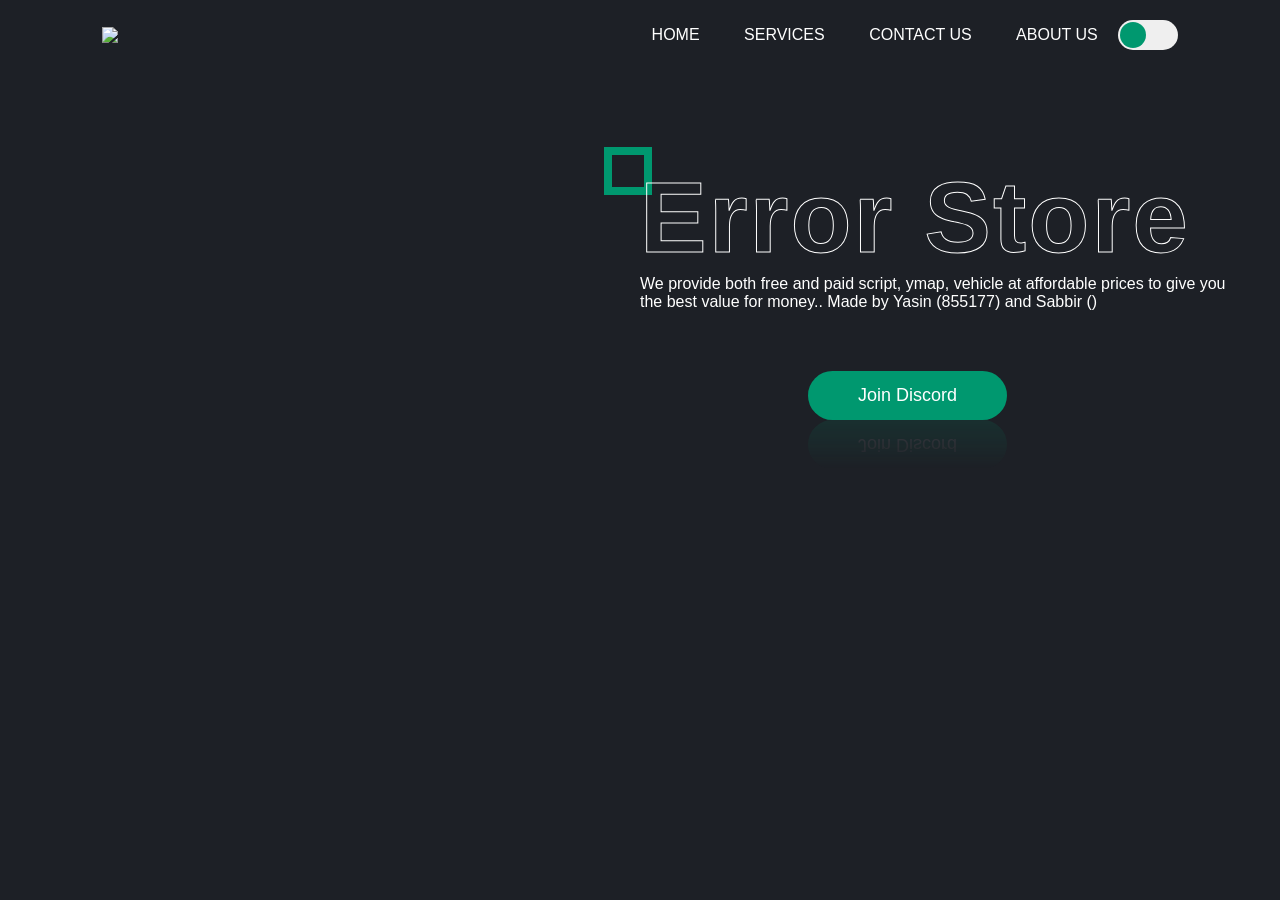
==== index.html @ dad0078c "Add files via upload" ====
<!DOCTYPE html>
<html>
  <head>
    <meta name="viewport" content="width=device-width, initial-scale=1.0">
    <title>Error Store</title>
    <link rel="stylesheet" href="style.css">
  </head>
  <body>
    <div class="firstmenu">
      <nav>
        <img src="images/logo.png" class="logo">
        <ul>
          <li><a href="index.html">HOME</a></li>
          <li><a href="services.html">SERVICES</a></li>
          <li><a href="">CONTACT US</a></li>
          <li><a href="about.html">ABOUT US</a></li>
        </ul>
        <button type="button" onclick="toggleBtn()" id="btn"><span></span></button>
      </nav>
<!-- Right Side Bar -->
<div class="side-bar">
  <div class="social-links">
    <!-- <a href="https://www.facebook.com/yasin.islam.92746/"><img src="images/fb.png"></a>
    <a href="https://www.instagram.com/_yasin_islam_927_/"><img src="images/ig.png"></a>
    <a href="https://github.com/ErrorGaming-404"><img src="images/tw.png"></a> -->
  </div>
  <div class="useful-links">
    <!-- <img src="images/share.png">
    <img src="images/info.png"> -->
  </div>
</div>

      <div class="lamp-container">
        <img src="images/lamp.png" class="lamp">
        <img src="images/light.png" class="light" id="light">
      </div>

      <div class="text-container">
        <h1>Error Store</h1>
        <p>We provide both free and paid script, ymap, vehicle at affordable prices to give you the best value for money..
          Made by Yasin (855177) and Sabbir ()
        </p>
        <a href="https://discord.gg/ZwpJmnZDAq">Join Discord</a>
      </div>
    </div>
    <script> 
      var btn = document.getElementById("btn");
      var light = document.getElementById("light");

      function toggleBtn(){
        btn.classList.toggle("active");
        light.classList.toggle("on");
      }
    </script>
  </body>
</html>
---- style.css ----
*{
    margin: 0;
    padding: 0;
    font-family: 'poppins', sans-serif;
    box-sizing: border-box;
}

/* First Menu */
.firstmenu{
    background: #1d2026;
    min-height: 100vh;
    width: 100%;
    color: #ffff;
    position: relative;
}

/* Logo Position */
nav{
    display: flex;
    align-items: center;
    padding: 20px 8%;
}

nav .logo{
    width: 160px;
    cursor: pointer;
}

/* Subject Position */
nav ul{
    flex: 1;
    text-align: right;
}

nav ul li{
    display: inline-block;
    list-style: none;
    margin: 0 20px;
}

nav ul li a{
    text-decoration: none;
    color: #ffff;
}

/* Button */
button{
    background: #efefef;
    height: 30px;
    width: 60px;
    border-radius: 20px;
    border: 0;
    outline: 0;
    cursor: pointer;
    transition: background 0.5s;
}

button span{
    display: block;
    background: #00986f;
    height: 26px;
    width: 26px;
    border-radius: 50%;
    margin-left: 2px;
    transition: background 0.5s, margin-left 0.5s;
}

/* Lamp Container */
.lamp-container{
    position: absolute;
    top: -20px;
    left: 22%;
    width: 200px;
}

.lamp{
    width: 100%;
}

.light{
    position: absolute;
    top: 97%;
    left: 50%;
    transform: translateX(-50%);
    width: 700px;
    height: 300px;
    margin-left: -10px;
    opacity: 0;
    transition: opacity 0.5s;
}

/* Animation Circle */
h1{
    font-size: 80px;
    color: #fff;
    letter-spacing: 2px;
    font-weight: 600;
    position: relative;
    z-index: 1;
}

h1::before, h1::after{
    content: '';
    padding: 20px;
    position: absolute;
    left: -2%;
    top: 10%;
    display: block;
    transform: translateX(-50%) translateY(-50%) rotate(0);
    animation: spin 6s alternate infinite ease-in-out;
}

h1::before{
    border-top: 8px solid #00986f;;
    border-left: 8px solid #00986f;;
    z-index: -1;
}

h1::after{
    border-bottom: 8px solid #00986f;;
    border-right: 8px solid #00986f;;
    z-index: -1;
}
@keyframes spin{
    100%{
        transform: translateX(-50%) translateY(-50%) rotate(360deg);
    }
}

/* Text */
.text-container{
    max-width: 600px;
    margin-top: 7%;
    margin-left: 50%;
}

.text-container h1{
    font-size: 100px;
    -webkit-text-stroke: 1px #fff;
    color: transparent;
    background-image: linear-gradient(#ffff, #fff);
    background-repeat: no-repeat;
    -webkit-background-clip: text;
    background-position: -700px 0;
    animation: backcolour 5s linear infinite alternate;
}

@keyframes backcolour {
    100%{
        background-position: 0 0;
    }
}

.text-container a{
    text-decoration: none;
    background: #00986f;
    padding: 14px 50px;
    display: inline-block;
    color: #ffff;
    font-size: 18px;
    margin-top: 60px;
    margin-left: 28%;
    border-radius: 30px;
    -webkit-box-reflect: below 0px linear-gradient(transparent, #0002);
    transition: 0.5s;
}

.text-container a:hover{
    color: #000;
}

.active{
    background: #00986f;
}

.active span{
    background: #ffff;
    margin-left: 31px;
}

.on{
    opacity: 1;
}

/*Side Bar*/
/* .side-bar{
    width: 50px;
    height: 100vh;
    background: linear-gradient(#1d2026, #00986f);
    position: absolute;
    right: 0;
    top: 0;
} */

.social-links img, .useful-links img{
    width: 28px;
    margin: 5px auto;
    cursor: pointer;
    margin-left: 2650%;
}

.social-links{
    width: 50px;
    text-align: center;
    position: absolute;
    top: 41%;
    transform: translateY(-50%);
}

.useful-links{
    width: 50px;
    text-align: center;
    position: absolute;
    bottom: 30px;
}

/* Services Menu */
.servicesmenu{
    background: #1d2026;
    width: 100%;
    color: #ffff;
    position: relative;
}

nav .logo_servics{
    width: 150px;
    cursor: pointer;
}

/* Services */

.container{
    width: 100%;
    background: #1d2026;
}

.container h2{
    color: #fff;
    font-size: 32px;
    padding: 50px 0;
    text-align: center;
}

.price-row{
    width: 90%;
    max-width: 1000px;
    margin: auto;
    display: grid;
    grid-template-columns: repeat(auto-fit, minmax(250px, 1fr));
    grid-gap: 25px;
}

.price-col{
    background: #00986f;
    padding: 10% 15%;
    border-radius: 10px;
    color: #fff;
    text-align: center;
}

.price-col p{
    font-size: 22px;
}

.price-col h3{
    font-size: 44px;
    margin: 20px 0 40px;
    font-weight: 500;
}

.price-col h3 span{
    font-size: 16px;
}

.price-col ul{
    text-align: left;
    margin: 20px 0;
    color: #ddd;
    list-style: none;
}

.price-col ul li{
    margin: 15px 0;
}

.price-col ul li::before{
    content: '\2022';
    color: #1d2026;
    font-weight: bold;
    margin-right: 8px;
}

.price-col button{
    width: 100%;
    padding: 14px 0;
    background: transparent;
    color: #fff;
    font-size: 15px;
    border: 1px solid #1d2026;
    border-radius: 6px;
    margin-top: 30px;
    cursor: pointer;
    transition: background 0.5s;
}

.price-col button:hover{
    background: #1d2026;
}
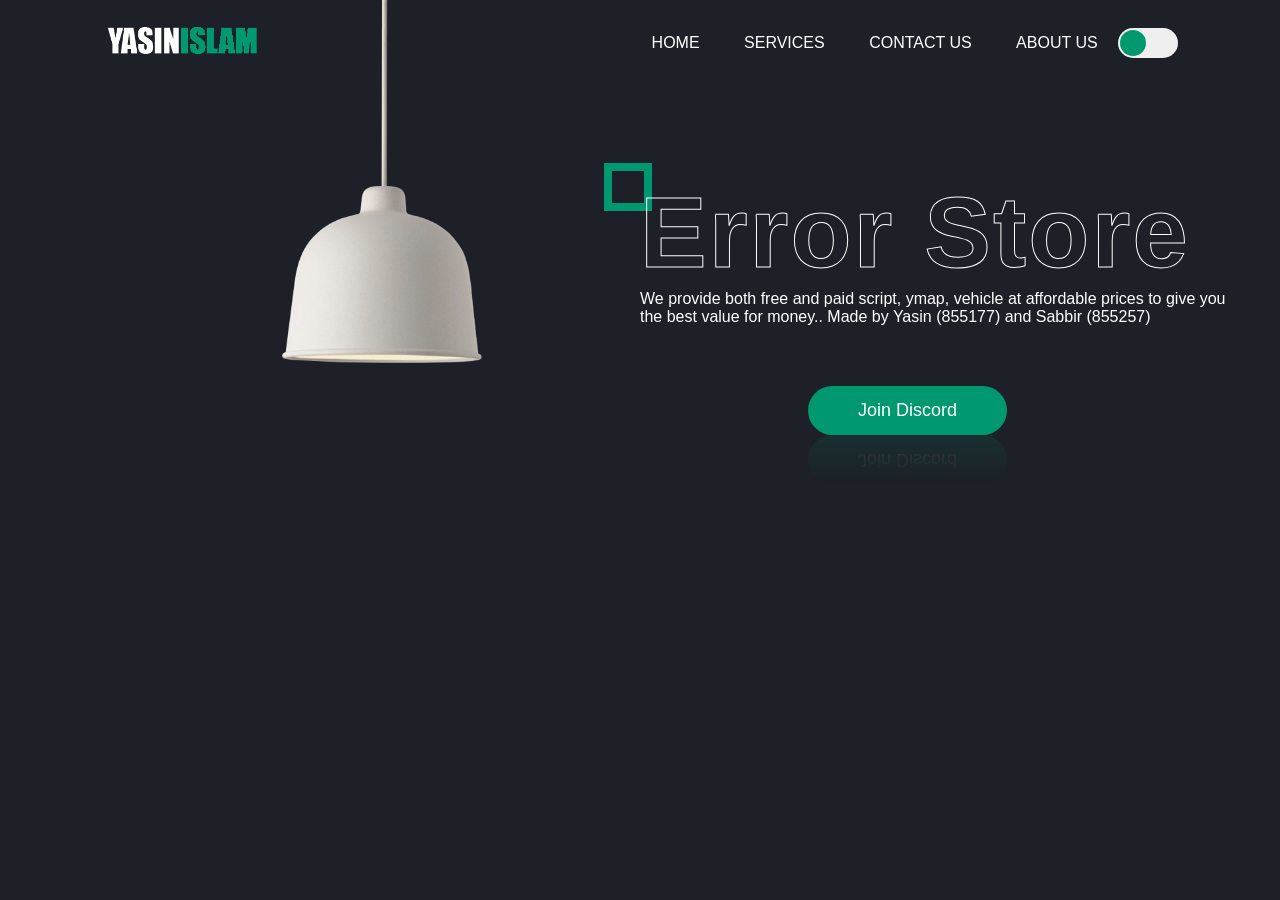
==== commit ddc6e5aa: "Update index.html" ====
--- a/index.html
+++ b/index.html
@@ -38,7 +38,7 @@
       <div class="text-container">
         <h1>Error Store</h1>
         <p>We provide both free and paid script, ymap, vehicle at affordable prices to give you the best value for money..
-          Made by Yasin (855177) and Sabbir ()
+          Made by Yasin (855177) and Sabbir (855257)
         </p>
         <a href="https://discord.gg/ZwpJmnZDAq">Join Discord</a>
       </div>
@@ -53,4 +53,4 @@
       }
     </script>
   </body>
-</html>+</html>
